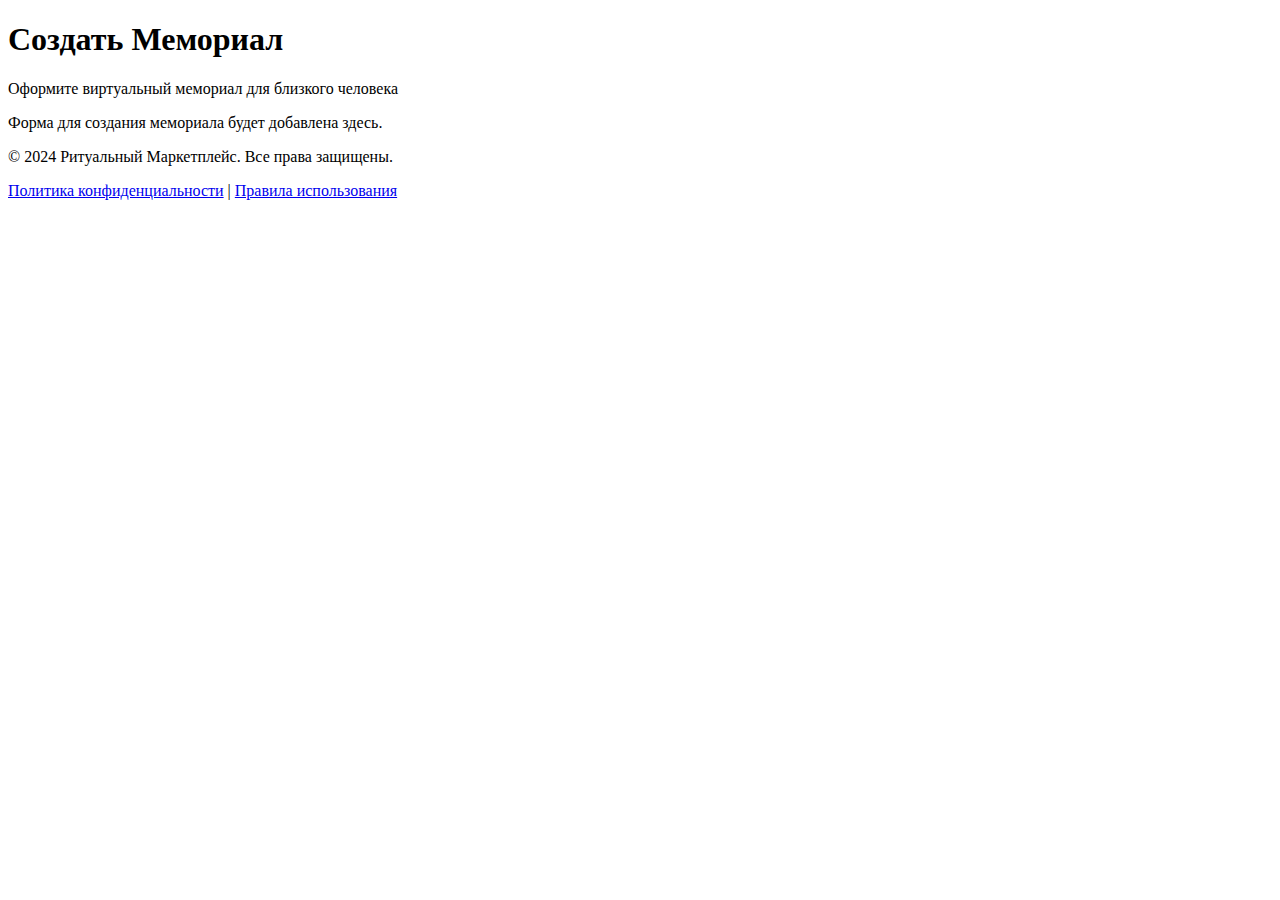
==== life_after-main 4/pages/create_memorial.html @ 6fa93de9 "Add files via upload" ====
<!DOCTYPE html>
<html lang="ru">
<head>
    <meta charset="UTF-8">
    <meta name="viewport" content="width=device-width, initial-scale=1.0">
    <title>Создать Мемориал | Ритуальный Маркетплейс</title>
    <link rel="stylesheet" href="css/style.css">
</head>
<body>

<header>
    <h1>Создать Мемориал</h1>
    <p>Оформите виртуальный мемориал для близкого человека</p>
</header>

<div class="container">
    <p>Форма для создания мемориала будет добавлена здесь.</p>
    <!-- Placeholder for form or details -->
</div>

<footer>
    <p>&copy; 2024 Ритуальный Маркетплейс. Все права защищены.</p>
    <p><a href="privacy_policy.html">Политика конфиденциальности</a> | <a href="terms_of_use.html">Правила использования</a></p>
</footer>

</body>
</html>
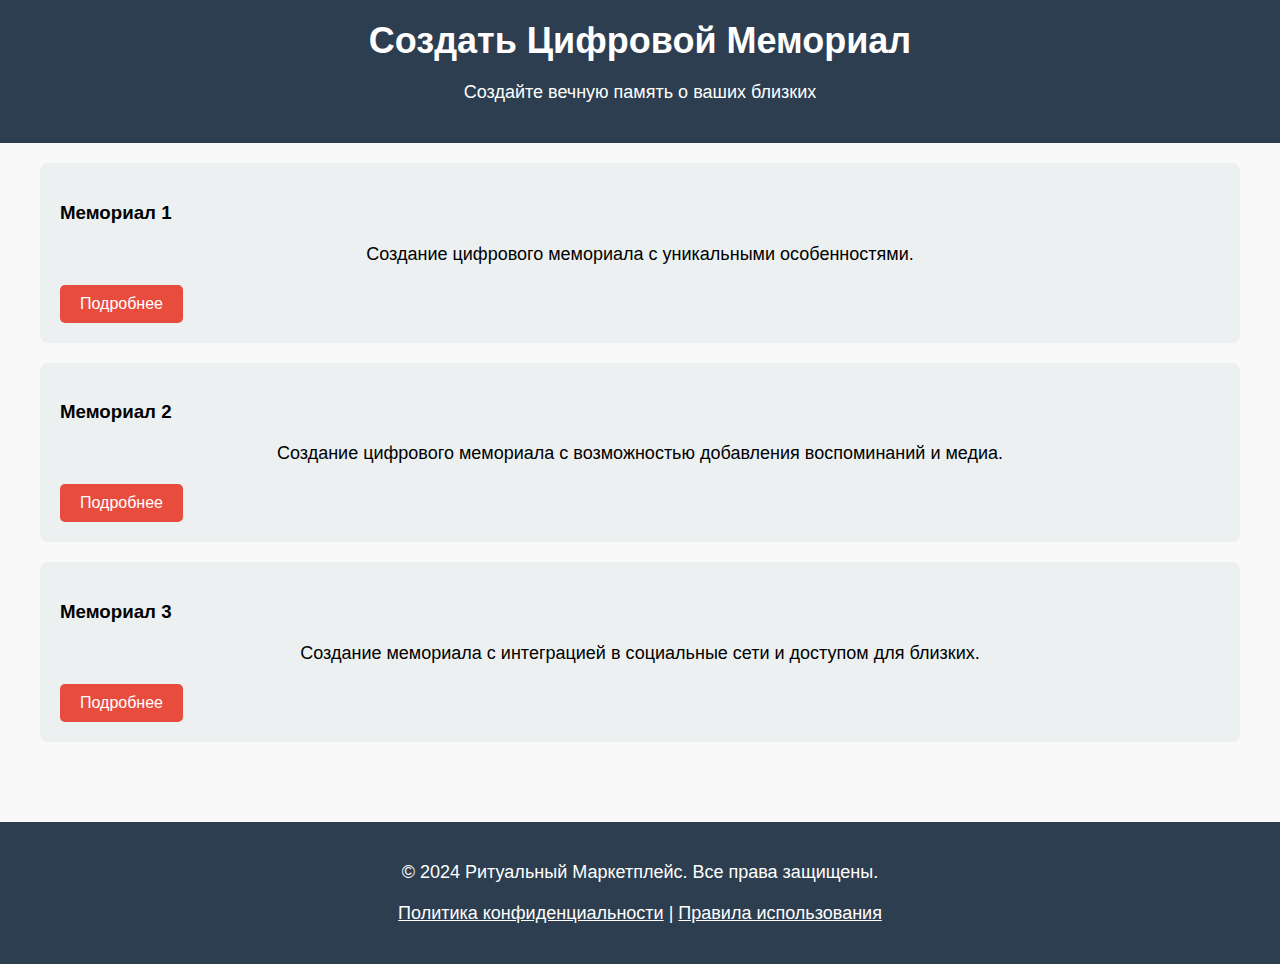
==== commit 122ebc88: "Update create_memorial.html" ====
--- a/life_after-main 4/pages/create_memorial.html
+++ b/life_after-main 4/pages/create_memorial.html
@@ -3,19 +3,90 @@
 <head>
     <meta charset="UTF-8">
     <meta name="viewport" content="width=device-width, initial-scale=1.0">
-    <title>Создать Мемориал | Ритуальный Маркетплейс</title>
-    <link rel="stylesheet" href="css/style.css">
+    <title>Создать Мемориал - Ритуальный Маркетплейс</title>
+    <style>
+        body {
+            font-family: Arial, sans-serif;
+            margin: 0;
+            padding: 0;
+            background-color: #f9f9f9;
+        }
+        header {
+            background-color: #2c3e50;
+            color: #fff;
+            padding: 20px;
+            text-align: center;
+        }
+        h1 {
+            margin: 0;
+            font-size: 36px;
+        }
+        p {
+            font-size: 18px;
+            margin: 20px 0;
+            text-align: center;
+        }
+        .container {
+            max-width: 1200px;
+            margin: 0 auto;
+            padding: 20px;
+        }
+        .service-details {
+            background-color: #ecf0f1;
+            padding: 20px;
+            border-radius: 8px;
+            margin-bottom: 20px;
+        }
+        .cta-button {
+            display: inline-block;
+            padding: 10px 20px;
+            background-color: #e74c3c;
+            color: #fff;
+            text-decoration: none;
+            border-radius: 5px;
+            transition: background-color 0.3s;
+        }
+        .cta-button:hover {
+            background-color: #c0392b;
+        }
+        footer {
+            background-color: #2c3e50;
+            color: #fff;
+            text-align: center;
+            padding: 20px;
+            margin-top: 40px;
+        }
+        footer a {
+            color: #fff;
+            text-decoration: underline;
+        }
+    </style>
 </head>
 <body>
 
 <header>
-    <h1>Создать Мемориал</h1>
-    <p>Оформите виртуальный мемориал для близкого человека</p>
+    <h1>Создать Цифровой Мемориал</h1>
+    <p>Создайте вечную память о ваших близких</p>
 </header>
 
 <div class="container">
-    <p>Форма для создания мемориала будет добавлена здесь.</p>
-    <!-- Placeholder for form or details -->
+    <div class="service-details">
+        <h3>Мемориал 1</h3>
+        <p>Создание цифрового мемориала с уникальными особенностями.</p>
+        <a href="#" class="cta-button">Подробнее</a>
+    </div>
+
+    <div class="service-details">
+        <h3>Мемориал 2</h3>
+        <p>Создание цифрового мемориала с возможностью добавления воспоминаний и медиа.</p>
+        <a href="#" class="cta-button">Подробнее</a>
+    </div>
+
+    <div class="service-details">
+        <h3>Мемориал 3</h3>
+        <p>Создание мемориала с интеграцией в социальные сети и доступом для близких.</p>
+        <a href="#" class="cta-button">Подробнее</a>
+    </div>
 </div>
 
 <footer>
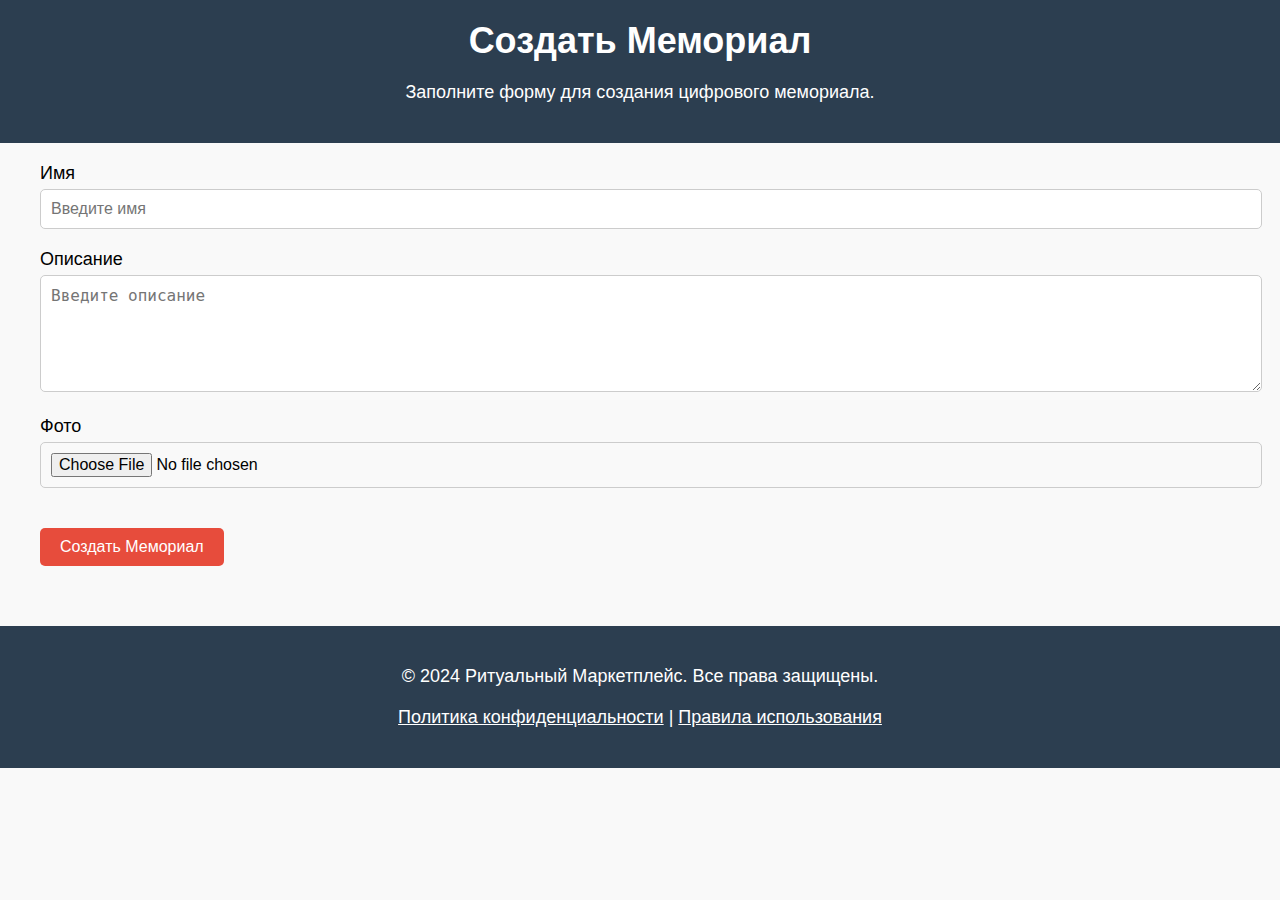
==== commit 0edf5a4e: "Update create_memorial.html" ====
--- a/life_after-main 4/pages/create_memorial.html
+++ b/life_after-main 4/pages/create_memorial.html
@@ -31,11 +31,20 @@
             margin: 0 auto;
             padding: 20px;
         }
-        .service-details {
-            background-color: #ecf0f1;
-            padding: 20px;
-            border-radius: 8px;
+        .form-group {
             margin-bottom: 20px;
+        }
+        .form-group label {
+            display: block;
+            margin-bottom: 5px;
+            font-size: 18px;
+        }
+        .form-group input, .form-group textarea {
+            width: 100%;
+            padding: 10px;
+            font-size: 16px;
+            border-radius: 5px;
+            border: 1px solid #ccc;
         }
         .cta-button {
             display: inline-block;
@@ -45,6 +54,7 @@
             text-decoration: none;
             border-radius: 5px;
             transition: background-color 0.3s;
+            margin-top: 20px;
         }
         .cta-button:hover {
             background-color: #c0392b;
@@ -65,28 +75,26 @@
 <body>
 
 <header>
-    <h1>Создать Цифровой Мемориал</h1>
-    <p>Создайте вечную память о ваших близких</p>
+    <h1>Создать Мемориал</h1>
+    <p>Заполните форму для создания цифрового мемориала.</p>
 </header>
 
 <div class="container">
-    <div class="service-details">
-        <h3>Мемориал 1</h3>
-        <p>Создание цифрового мемориала с уникальными особенностями.</p>
-        <a href="#" class="cta-button">Подробнее</a>
-    </div>
-
-    <div class="service-details">
-        <h3>Мемориал 2</h3>
-        <p>Создание цифрового мемориала с возможностью добавления воспоминаний и медиа.</p>
-        <a href="#" class="cta-button">Подробнее</a>
-    </div>
-
-    <div class="service-details">
-        <h3>Мемориал 3</h3>
-        <p>Создание мемориала с интеграцией в социальные сети и доступом для близких.</p>
-        <a href="#" class="cta-button">Подробнее</a>
-    </div>
+    <form>
+        <div class="form-group">
+            <label for="name">Имя</label>
+            <input type="text" id="name" name="name" placeholder="Введите имя">
+        </div>
+        <div class="form-group">
+            <label for="description">Описание</label>
+            <textarea id="description" name="description" rows="5" placeholder="Введите описание"></textarea>
+        </div>
+        <div class="form-group">
+            <label for="photo">Фото</label>
+            <input type="file" id="photo" name="photo">
+        </div>
+        <a href="#" class="cta-button">Создать Мемориал</a>
+    </form>
 </div>
 
 <footer>
